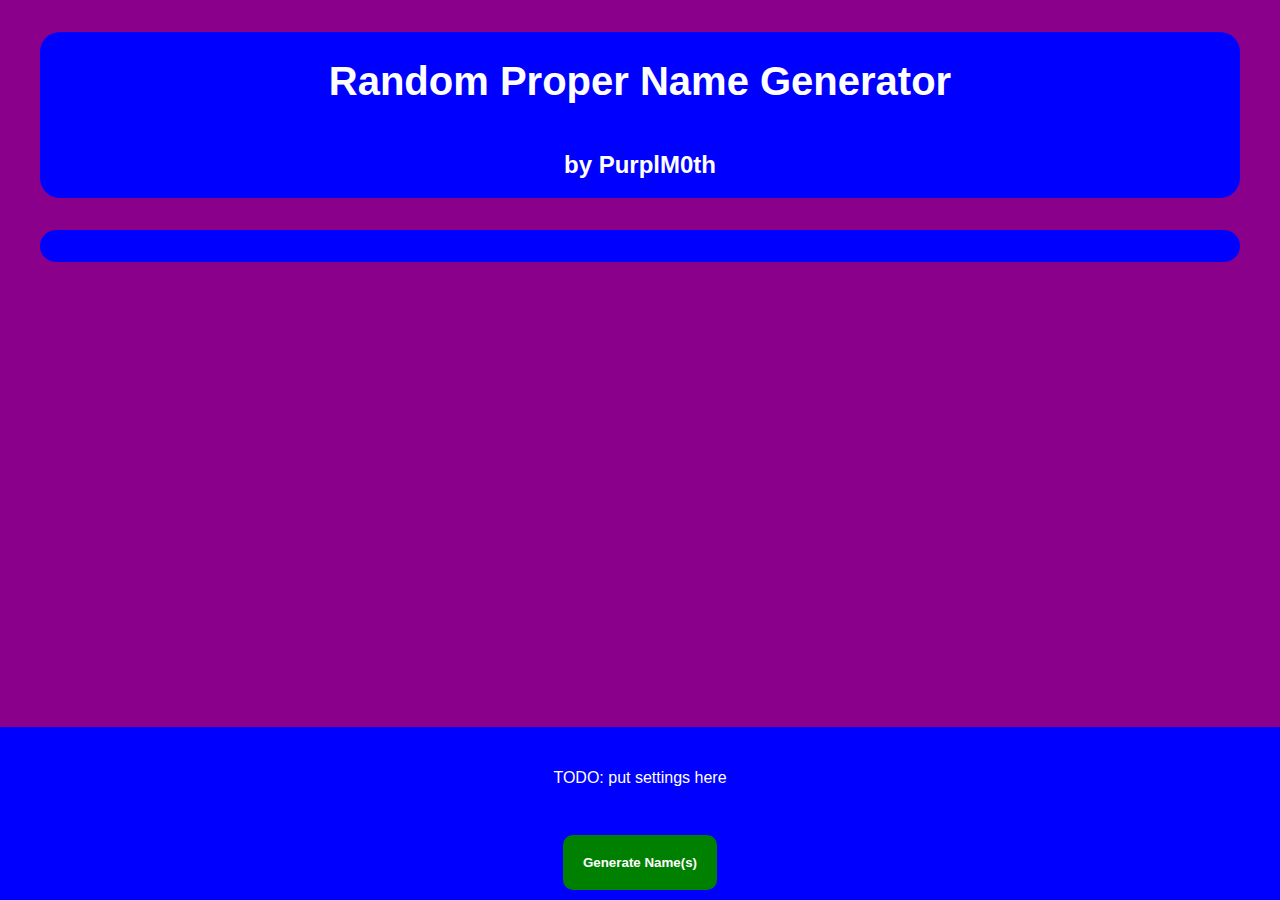
==== 3_namegen/index.html @ 5b202903 "Add incomplete proper name generator" ====
<!DOCTYPE html>
<html lang="en">
<head>
    <meta charset="UTF-8">
    <meta name="viewport" content="width=device-width, initial-scale=1.0">
    <title>Random Proper Name Generator</title>
    <script type="module" src="index.js"></script>
    <link rel="stylesheet" href="style.css" />
</head>
<body>
    <div class="container-main">
        <h1>Random Proper Name Generator</h1>
        <h2>by PurplM0th</h2>
    </div>
    <div class="container-sub">
        <div class="container-sub-content">
            <div class="container-generation-settings">
                <!-- TODO: add input fields to configure generation settings -->
                <p>TODO: put settings here</p>
            </div>
            <button class="button-generate" type="button">Generate Name(s)</button>
        </div>
    </div>
    <div class="container-list">
        <p id="generated-names"></p>
    </div>
</body>
</html>
---- 3_namegen/style.css ----
html
{
    color: white;
    background-color: darkmagenta;
    font-family: Arial, Helvetica, sans-serif;
}

h1
{
    font-size: 40px;
    text-align: center;
}

.container-main
{
    display: flex;
    flex-direction: column;
    justify-content: center;
    align-items: center;
    margin: 2rem;
    border-radius: 20px;
    background-color: blue;
}

.container-sub
{
    position: fixed;
    left: 0;
    right: 0;
    bottom: 0;
    padding: 10px;
    z-index: 100;
    background-color: blue;
}

.container-sub-content
{
    display: flex;
    flex-direction: column;
    justify-content: center;
    align-items: center;
    gap: 1rem;
}

.container-generation-settings
{
    display: flex;
    justify-content: center;
    align-items: center;
    gap: 1rem;
    padding: 1rem;
}

.container-list
{
    display: flex;
    flex-direction: column;
    justify-content: center;
    align-items: center;
    margin: 2rem;
    margin-bottom: 40vh;
    border-radius: 20px;
    background-color: blue;
}

button
{
    color: white;
    font-weight: 700;
    background-color: green;
    border-width: 0;
    border-radius: 10px;
    padding: 20px;
}
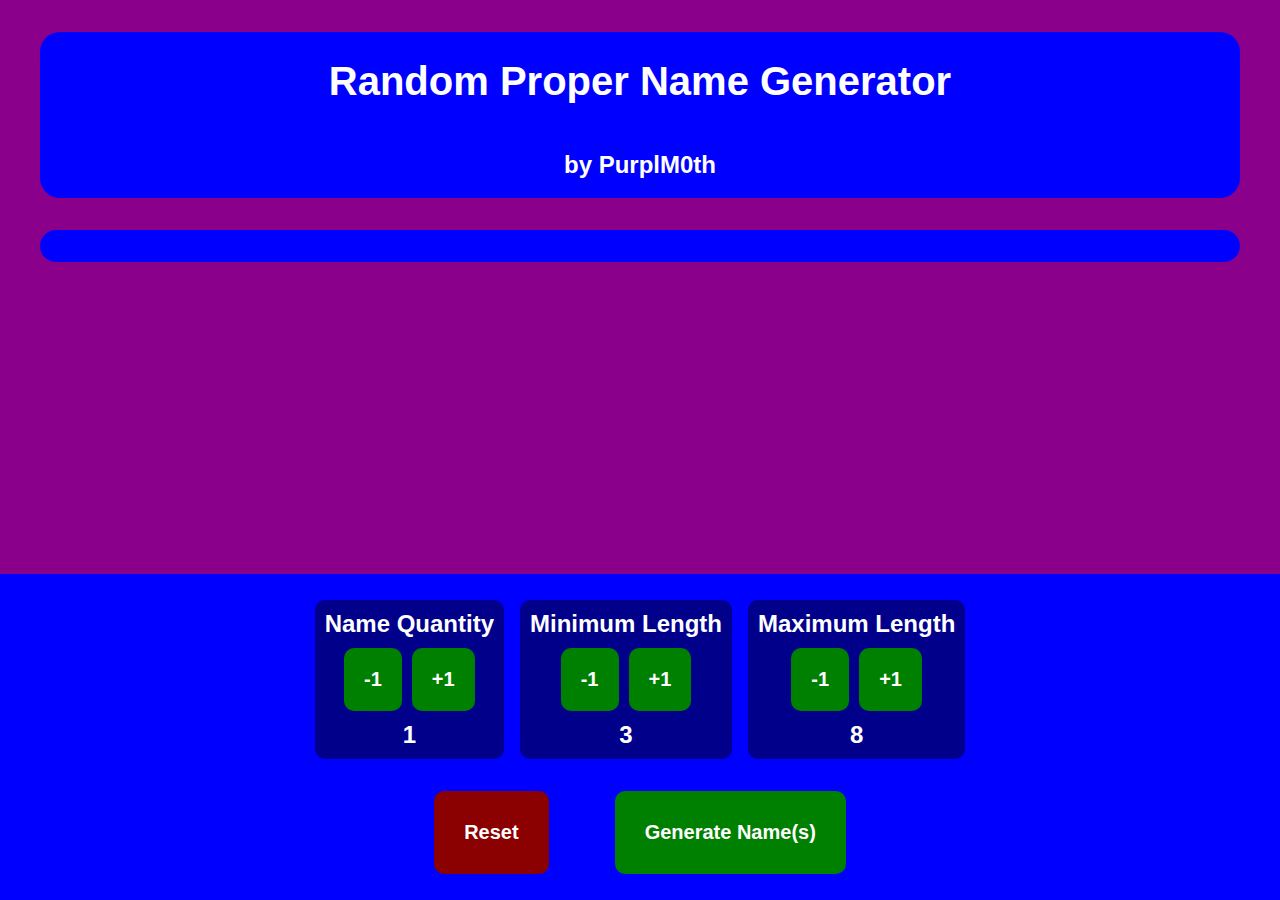
==== commit 0aee78da: "Update and finish up proper name generator" ====
--- a/3_namegen/index.html
+++ b/3_namegen/index.html
@@ -14,11 +14,36 @@
     </div>
     <div class="container-sub">
         <div class="container-sub-content">
-            <div class="container-generation-settings">
-                <!-- TODO: add input fields to configure generation settings -->
-                <p>TODO: put settings here</p>
+            <div class="container-generation-row">
+                <div class="container-generation-setting-card">
+                    <p>Name Quantity</p>
+                    <div class="container-generation-setting-buttons">
+                        <button id="button-nameQtyM"><p>-1</p></button>
+                        <button id="button-nameQtyP"><p>+1</p></button>
+                    </div>
+                    <p id="name-quantity">3</p>
+                </div>
+                <div class="container-generation-setting-card">
+                    <p>Minimum Length</p>
+                    <div class="container-generation-setting-buttons">
+                        <button id="button-nameLengthMinM"><p>-1</p></button>
+                        <button id="button-nameLengthMinP"><p>+1</p></button>
+                    </div>
+                    <p id="name-lengthmin">3</p>
+                </div>
+                <div class="container-generation-setting-card">
+                    <p>Maximum Length</p>
+                    <div class="container-generation-setting-buttons">
+                        <button id="button-nameLengthMaxM"><p>-1</p></button>
+                        <button id="button-nameLengthMaxP"><p>+1</p></button>
+                    </div>
+                    <p id="name-lengthmax">8</p>
+                </div>
             </div>
-            <button class="button-generate" type="button">Generate Name(s)</button>
+            <div class="container-generation-row">
+                <button id="button-reset" type="button"><p>Reset</p></button>
+                <button id="button-generate" type="button"><p>Generate Name(s)</p></button>
+            </div>
         </div>
     </div>
     <div class="container-list">
--- a/3_namegen/style.css
+++ b/3_namegen/style.css
@@ -9,6 +9,14 @@
 {
     font-size: 40px;
     text-align: center;
+}
+
+p
+{
+    padding: 0;
+    margin: 0;
+    font-weight: 700;
+    font-size: 150%;
 }
 
 .container-main
@@ -39,16 +47,39 @@
     flex-direction: column;
     justify-content: center;
     align-items: center;
-    gap: 1rem;
+    gap: 0;
 }
 
-.container-generation-settings
+.container-generation-row
 {
     display: flex;
     justify-content: center;
     align-items: center;
     gap: 1rem;
     padding: 1rem;
+}
+
+.container-generation-setting-card
+{
+    display: flex;
+    flex-direction: column;
+    justify-content: center;
+    align-items: center;
+    gap: 10px;
+    padding: 10px;
+    background-color: darkblue;
+    border-radius: 10px;
+}
+
+.container-generation-setting-buttons
+{
+    display: flex;
+    flex-direction: row;
+    justify-content: center;
+    align-items: center;
+    gap: 10px;
+    padding: 0;
+    margin: 0;
 }
 
 .container-list
@@ -59,6 +90,7 @@
     align-items: center;
     margin: 2rem;
     margin-bottom: 40vh;
+    padding: 1rem;
     border-radius: 20px;
     background-color: blue;
 }
@@ -66,9 +98,20 @@
 button
 {
     color: white;
-    font-weight: 700;
     background-color: green;
     border-width: 0;
     border-radius: 10px;
     padding: 20px;
+}
+
+#button-generate
+{
+    padding: 30px;
+}
+
+#button-reset
+{
+    background-color: darkred;
+    padding: 30px;
+    margin-right: 50px;
 }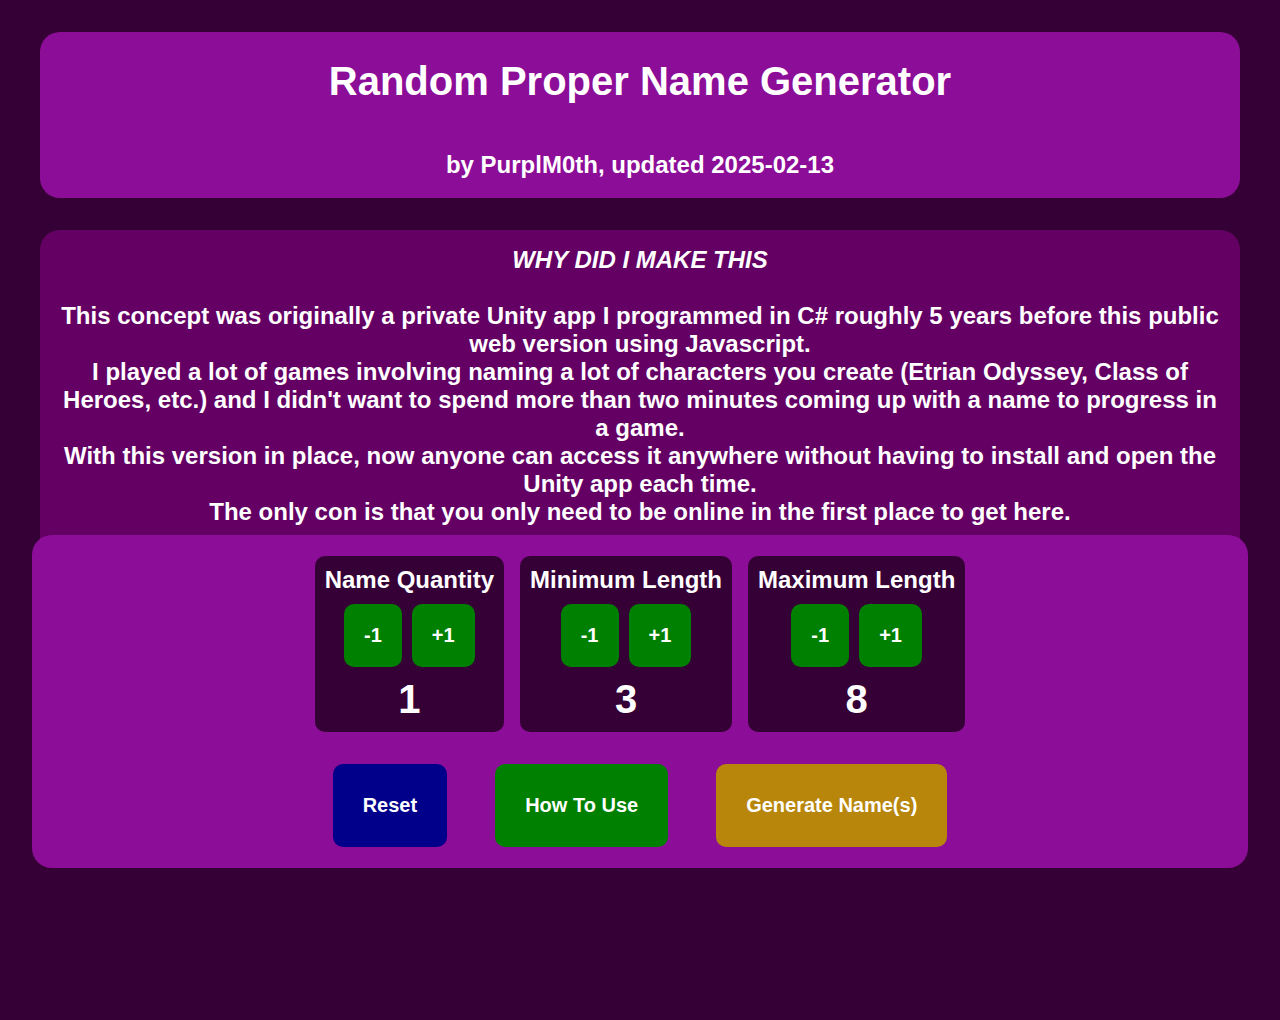
==== commit fe2e8188: "Add help info and update style in proper name generator" ====
--- a/3_namegen/index.html
+++ b/3_namegen/index.html
@@ -10,7 +10,7 @@
 <body>
     <div class="container-main">
         <h1>Random Proper Name Generator</h1>
-        <h2>by PurplM0th</h2>
+        <h2>by PurplM0th, updated 2025-02-13</h2>
     </div>
     <div class="container-sub">
         <div class="container-sub-content">
@@ -21,7 +21,7 @@
                         <button id="button-nameQtyM"><p>-1</p></button>
                         <button id="button-nameQtyP"><p>+1</p></button>
                     </div>
-                    <p id="name-quantity">3</p>
+                    <p class="text-setting" id="name-quantity">3</p>
                 </div>
                 <div class="container-generation-setting-card">
                     <p>Minimum Length</p>
@@ -29,7 +29,7 @@
                         <button id="button-nameLengthMinM"><p>-1</p></button>
                         <button id="button-nameLengthMinP"><p>+1</p></button>
                     </div>
-                    <p id="name-lengthmin">3</p>
+                    <p class="text-setting" id="name-lengthmin">3</p>
                 </div>
                 <div class="container-generation-setting-card">
                     <p>Maximum Length</p>
@@ -37,12 +37,13 @@
                         <button id="button-nameLengthMaxM"><p>-1</p></button>
                         <button id="button-nameLengthMaxP"><p>+1</p></button>
                     </div>
-                    <p id="name-lengthmax">8</p>
+                    <p class="text-setting" id="name-lengthmax">8</p>
                 </div>
             </div>
             <div class="container-generation-row">
-                <button id="button-reset" type="button"><p>Reset</p></button>
-                <button id="button-generate" type="button"><p>Generate Name(s)</p></button>
+                <button class="button-bottom" id="button-reset" type="button"><p>Reset</p></button>
+                <button class="button-bottom" id="button-help" type="button"><p>How To Use</p></button>
+                <button class="button-bottom" id="button-generate" type="button"><p>Generate Name(s)</p></button>
             </div>
         </div>
     </div>
--- a/3_namegen/style.css
+++ b/3_namegen/style.css
@@ -1,8 +1,9 @@
 html
 {
     color: white;
-    background-color: darkmagenta;
+    background-color: rgb(53, 0, 53);
     font-family: Arial, Helvetica, sans-serif;
+    text-align: center;
 }
 
 h1
@@ -27,7 +28,7 @@
     align-items: center;
     margin: 2rem;
     border-radius: 20px;
-    background-color: blue;
+    background-color: rgb(140, 13, 151);
 }
 
 .container-sub
@@ -36,9 +37,13 @@
     left: 0;
     right: 0;
     bottom: 0;
-    padding: 10px;
-    z-index: 100;
-    background-color: blue;
+    padding: 5px;
+    margin: 2rem;
+    border-radius: 20px;
+    z-index: 1;
+    background-color: rgb(140, 13, 151);
+    /* border: 1rem;
+    border-color: white; */
 }
 
 .container-sub-content
@@ -67,7 +72,7 @@
     align-items: center;
     gap: 10px;
     padding: 10px;
-    background-color: darkblue;
+    background-color: rgb(53, 0, 53);
     border-radius: 10px;
 }
 
@@ -89,10 +94,10 @@
     justify-content: center;
     align-items: center;
     margin: 2rem;
-    margin-bottom: 40vh;
+    margin-bottom: 50vh;
     padding: 1rem;
     border-radius: 20px;
-    background-color: blue;
+    background-color: rgb(100, 0, 100);
 }
 
 button
@@ -104,14 +109,87 @@
     padding: 20px;
 }
 
+.button-bottom
+{
+    padding: 30px;
+    margin: 0 1rem;
+}
+
 #button-generate
 {
-    padding: 30px;
+    background-color: darkgoldenrod;
 }
 
 #button-reset
 {
-    background-color: darkred;
-    padding: 30px;
-    margin-right: 50px;
+    background-color: darkblue;
+}
+
+.text-setting
+{
+    font-size: 250%;
+}
+
+@media (max-width: 600px)
+{
+    h1
+    {
+        font-size: 24px;
+    }
+
+    h2
+    {
+        font-size: 16px;
+    }
+
+    p
+    {
+        font-size: 120%;
+    }
+
+    .container-main
+    {
+        margin: 1rem;
+    }
+
+    .container-generation-row
+    {
+        gap: 10px;
+        padding: 10px;
+    }
+    
+    .container-generation-setting-card
+    {
+        gap: 5px;
+        padding: 8px;
+    }
+    
+    .container-generation-setting-buttons
+    {
+        gap: 5px;
+    }
+
+    .container-list
+    {
+        margin: 1rem;
+        margin-bottom: 50vh;
+    }
+
+    .container-sub
+    {
+        margin: 0;
+        border-radius: 0;
+    }
+
+    button
+    {
+        border-radius: 10px;
+        padding: 15px;
+    }
+
+    .button-bottom
+    {
+        padding: 20px;
+        margin: 0 0;
+    }
 }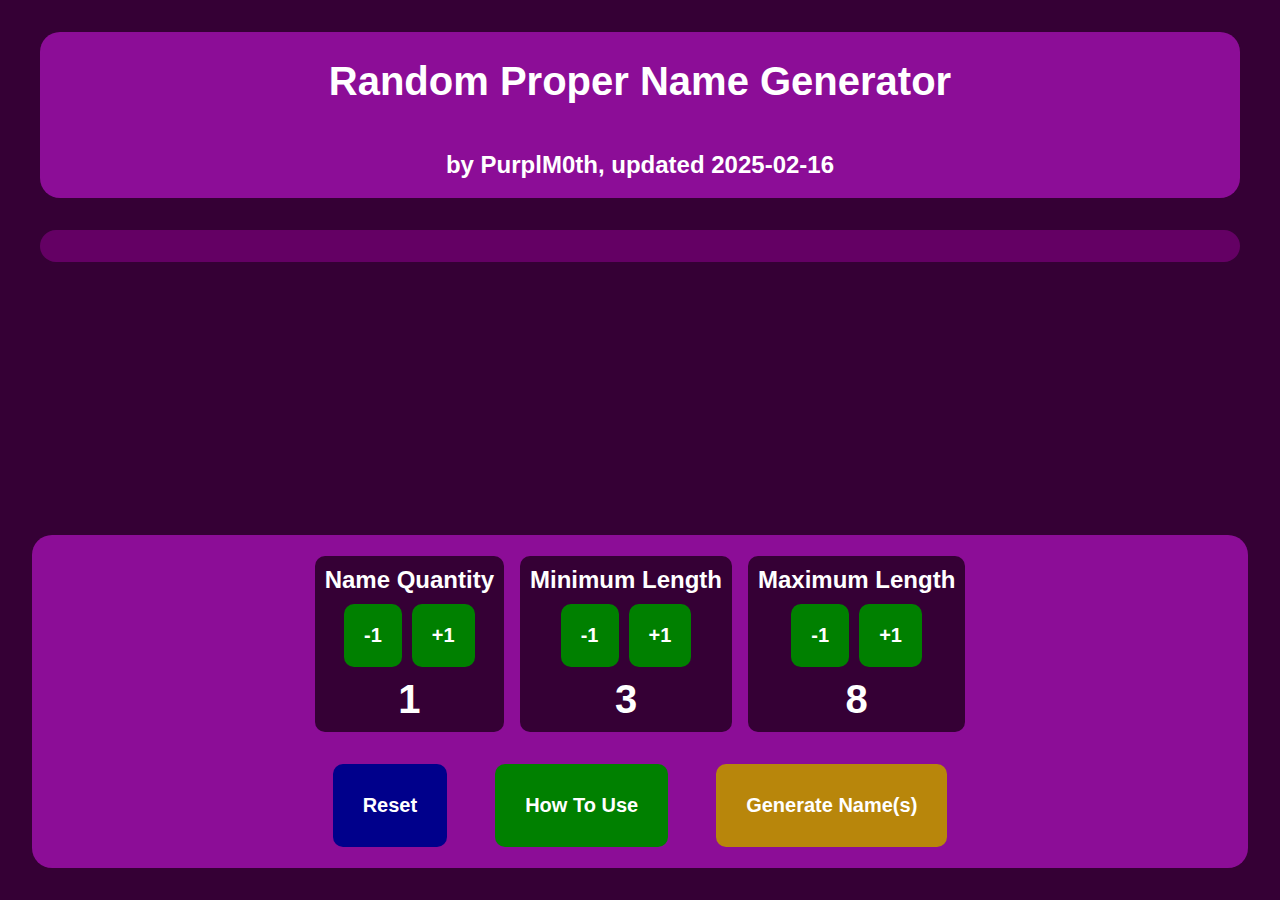
==== commit 6dcc3980: "Update index.html" ====
--- a/3_namegen/index.html
+++ b/3_namegen/index.html
@@ -10,7 +10,7 @@
 <body>
     <div class="container-main">
         <h1>Random Proper Name Generator</h1>
-        <h2>by PurplM0th, updated 2025-02-13</h2>
+        <h2>by PurplM0th, updated 2025-02-16</h2>
     </div>
     <div class="container-sub">
         <div class="container-sub-content">
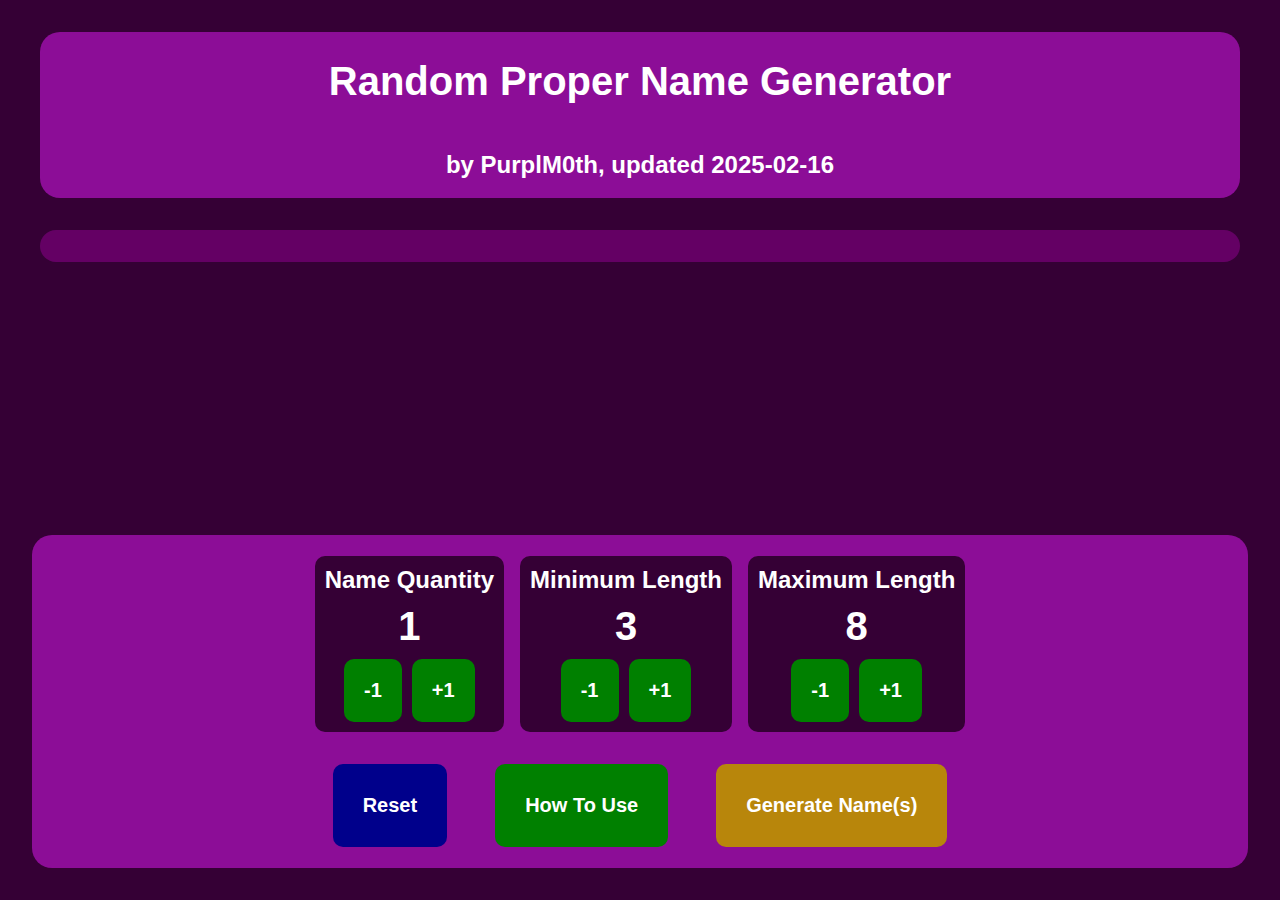
==== commit 0721eed8: "Add functions to reset values to default in proper name generator" ====
--- a/3_namegen/index.html
+++ b/3_namegen/index.html
@@ -17,27 +17,30 @@
             <div class="container-generation-row">
                 <div class="container-generation-setting-card">
                     <p>Name Quantity</p>
+                    <p class="text-setting" id="name-quantity">-</p>
                     <div class="container-generation-setting-buttons">
-                        <button id="button-nameQtyM"><p>-1</p></button>
-                        <button id="button-nameQtyP"><p>+1</p></button>
+                        <button id="button-nameQtyM1"><p>-1</p></button>
+                        <!-- <button id="button-nameQtyDefault"><p>=1</p></button> -->
+                        <button id="button-nameQtyP1"><p>+1</p></button>
                     </div>
-                    <p class="text-setting" id="name-quantity">3</p>
                 </div>
                 <div class="container-generation-setting-card">
                     <p>Minimum Length</p>
+                    <p class="text-setting" id="name-lengthmin">-</p>
                     <div class="container-generation-setting-buttons">
-                        <button id="button-nameLengthMinM"><p>-1</p></button>
-                        <button id="button-nameLengthMinP"><p>+1</p></button>
+                        <button id="button-nameLengthMinM1"><p>-1</p></button>
+                        <!-- <button id="button-nameLengthMinDefault"><p>=3</p></button> -->
+                        <button id="button-nameLengthMinP1"><p>+1</p></button>
                     </div>
-                    <p class="text-setting" id="name-lengthmin">3</p>
                 </div>
                 <div class="container-generation-setting-card">
                     <p>Maximum Length</p>
+                    <p class="text-setting" id="name-lengthmax">-</p>
                     <div class="container-generation-setting-buttons">
-                        <button id="button-nameLengthMaxM"><p>-1</p></button>
-                        <button id="button-nameLengthMaxP"><p>+1</p></button>
+                        <button id="button-nameLengthMaxM1"><p>-1</p></button>
+                        <!-- <button id="button-nameLengthMaxDefault"><p>=8</p></button> -->
+                        <button id="button-nameLengthMaxP1"><p>+1</p></button>
                     </div>
-                    <p class="text-setting" id="name-lengthmax">8</p>
                 </div>
             </div>
             <div class="container-generation-row">
--- a/3_namegen/style.css
+++ b/3_namegen/style.css
@@ -130,7 +130,7 @@
     font-size: 250%;
 }
 
-@media (max-width: 600px)
+@media (max-width: 800px)
 {
     h1
     {
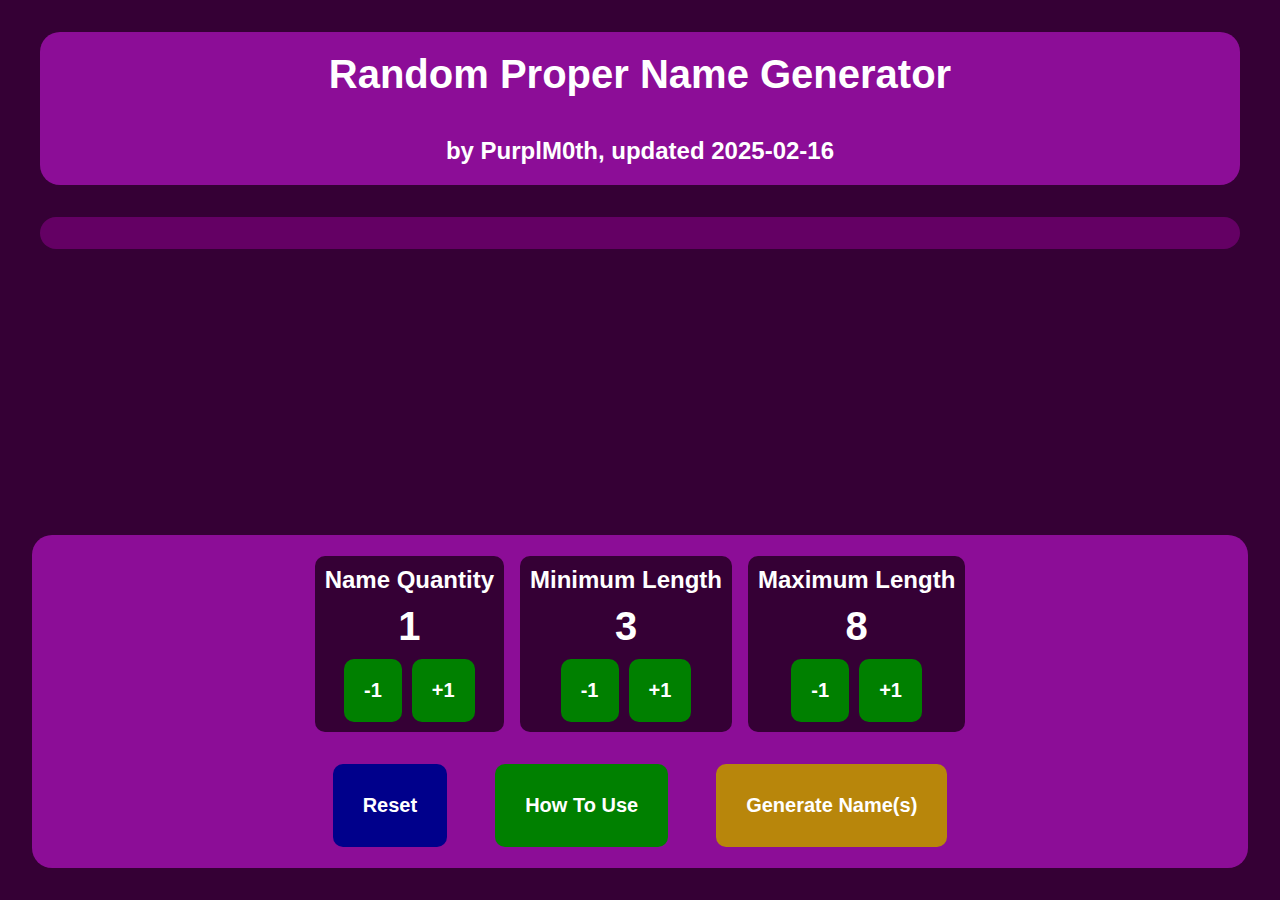
==== commit f87b9e20: "Add scroll to top effect on name generation in proper name generator" ====
--- a/3_namegen/index.html
+++ b/3_namegen/index.html
@@ -16,8 +16,8 @@
         <div class="container-sub-content">
             <div class="container-generation-row">
                 <div class="container-generation-setting-card">
-                    <p>Name Quantity</p>
-                    <p class="text-setting" id="name-quantity">-</p>
+                    <p class="text-setting" id="name-quantity-label">Name Quantity</p>
+                    <p class="text-setting text-setting-label" id="name-quantity">-</p>
                     <div class="container-generation-setting-buttons">
                         <button id="button-nameQtyM1"><p>-1</p></button>
                         <!-- <button id="button-nameQtyDefault"><p>=1</p></button> -->
@@ -25,8 +25,8 @@
                     </div>
                 </div>
                 <div class="container-generation-setting-card">
-                    <p>Minimum Length</p>
-                    <p class="text-setting" id="name-lengthmin">-</p>
+                    <p class="text-setting" id="name-lengthmin-label">Minimum Length</p>
+                    <p class="text-setting text-setting-label" id="name-lengthmin">-</p>
                     <div class="container-generation-setting-buttons">
                         <button id="button-nameLengthMinM1"><p>-1</p></button>
                         <!-- <button id="button-nameLengthMinDefault"><p>=3</p></button> -->
@@ -34,8 +34,8 @@
                     </div>
                 </div>
                 <div class="container-generation-setting-card">
-                    <p>Maximum Length</p>
-                    <p class="text-setting" id="name-lengthmax">-</p>
+                    <p class="text-setting" id="name-lengthmax-label">Maximum Length</p>
+                    <p class="text-setting text-setting-label" id="name-lengthmax">-</p>
                     <div class="container-generation-setting-buttons">
                         <button id="button-nameLengthMaxM1"><p>-1</p></button>
                         <!-- <button id="button-nameLengthMaxDefault"><p>=8</p></button> -->
--- a/3_namegen/style.css
+++ b/3_namegen/style.css
@@ -10,6 +10,8 @@
 {
     font-size: 40px;
     text-align: center;
+    padding: 0;
+    margin: 20px;
 }
 
 p
@@ -108,6 +110,16 @@
     border-radius: 10px;
     padding: 20px;
 }
+button:hover
+{
+    color: black;
+    background-color: lime;
+}
+button:active
+{
+    color: white;
+    background-color: darkgreen;
+}
 
 .button-bottom
 {
@@ -119,21 +131,45 @@
 {
     background-color: darkgoldenrod;
 }
+#button-generate:hover
+{
+    color: black;
+    background-color: yellow;
+}
+#button-generate:active
+{
+    background-color: rgb(112, 84, 13);
+}
 
 #button-reset
 {
     background-color: darkblue;
 }
-
-.text-setting
+#button-reset:hover
+{
+    color: white;
+    background-color: blue;
+}
+#button-reset:active
+{
+    background-color: rgb(2, 2, 56);
+}
+
+.text-setting-label
 {
     font-size: 250%;
 }
 
+.text-setting:hover
+{
+    color: darkorange;
+}
+
 @media (max-width: 800px)
 {
     h1
     {
+        margin: 10px;
         font-size: 24px;
     }
 
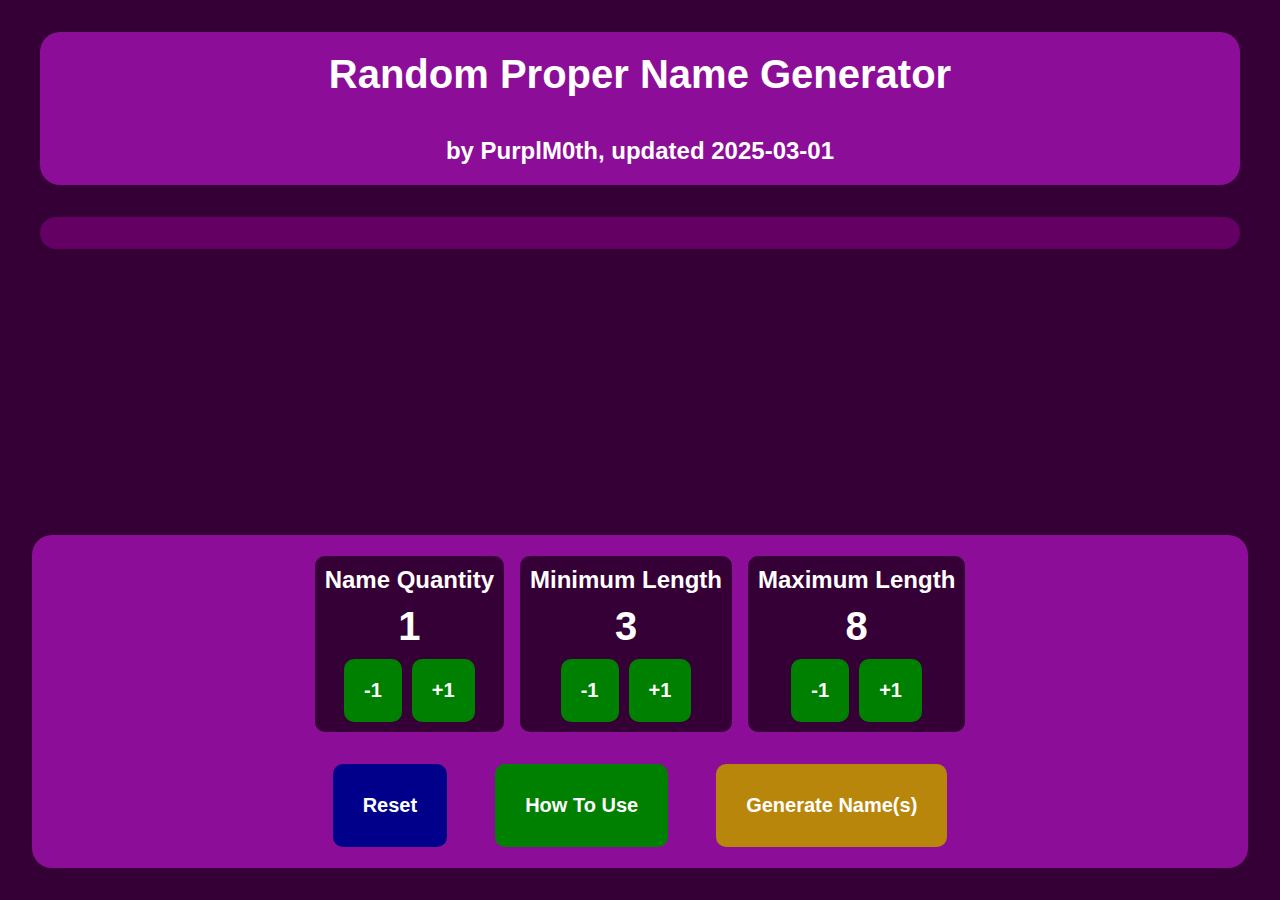
==== commit 9d085a19: "Add scale transform transition in proper name generator" ====
--- a/3_namegen/index.html
+++ b/3_namegen/index.html
@@ -10,7 +10,7 @@
 <body>
     <div class="container-main">
         <h1>Random Proper Name Generator</h1>
-        <h2>by PurplM0th, updated 2025-02-16</h2>
+        <h2>by PurplM0th, updated 2025-03-01</h2>
     </div>
     <div class="container-sub">
         <div class="container-sub-content">
--- a/3_namegen/style.css
+++ b/3_namegen/style.css
@@ -1,3 +1,8 @@
+*
+{
+    transition: 0.08s;
+}
+
 html
 {
     color: white;
@@ -109,16 +114,19 @@
     border-width: 0;
     border-radius: 10px;
     padding: 20px;
+    /* transition: 0.08s; */
 }
 button:hover
 {
     color: black;
     background-color: lime;
+    scale: 110%;
 }
 button:active
 {
     color: white;
     background-color: darkgreen;
+    scale: 90%;
 }
 
 .button-bottom
@@ -162,7 +170,8 @@
 
 .text-setting:hover
 {
-    color: darkorange;
+    color: rgb(153, 84, 0);
+    background-color: white;
 }
 
 @media (max-width: 800px)
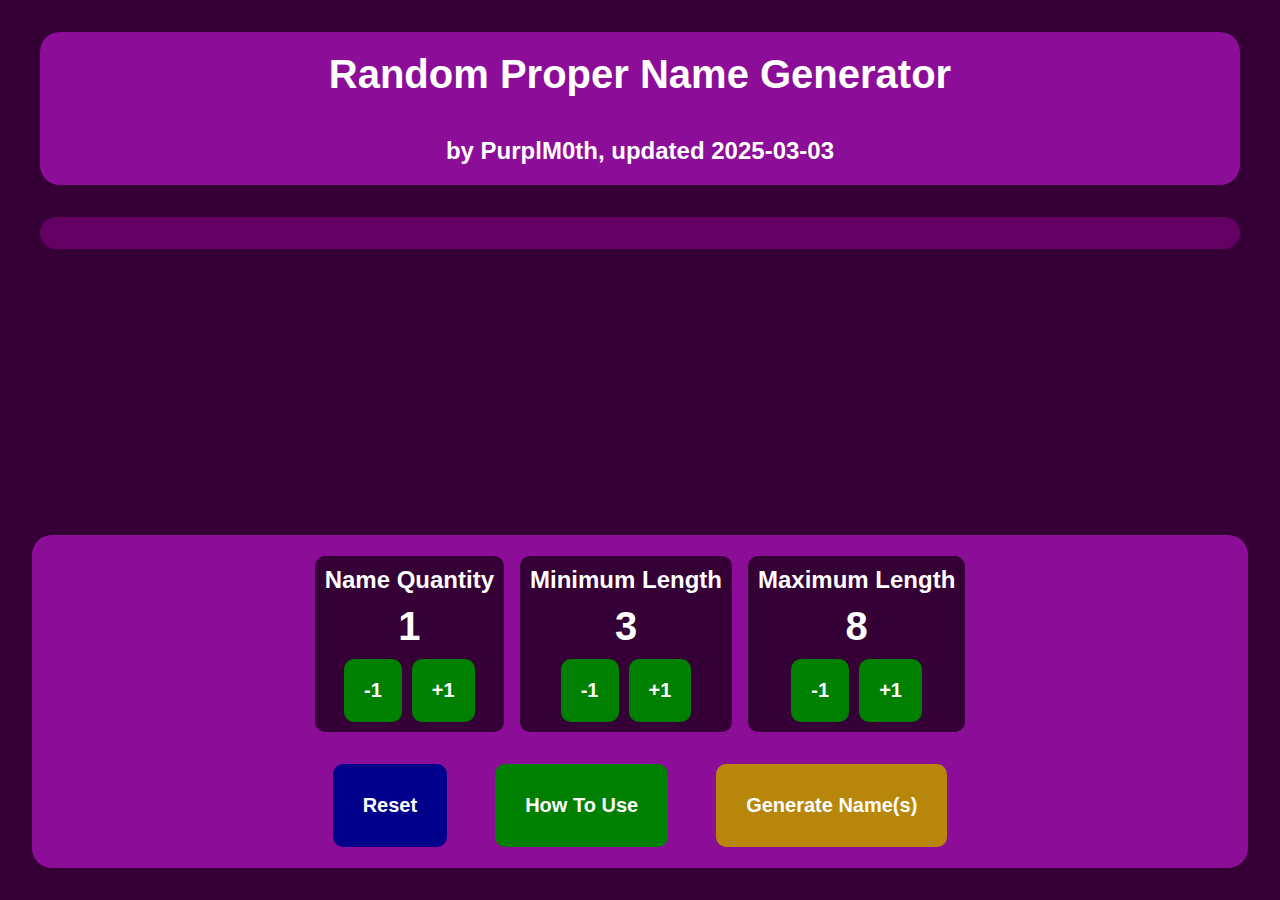
==== commit 93e34c8d: "Update index.html" ====
--- a/3_namegen/index.html
+++ b/3_namegen/index.html
@@ -10,7 +10,7 @@
 <body>
     <div class="container-main">
         <h1>Random Proper Name Generator</h1>
-        <h2>by PurplM0th, updated 2025-03-01</h2>
+        <h2>by PurplM0th, updated 2025-03-03</h2>
     </div>
     <div class="container-sub">
         <div class="container-sub-content">
